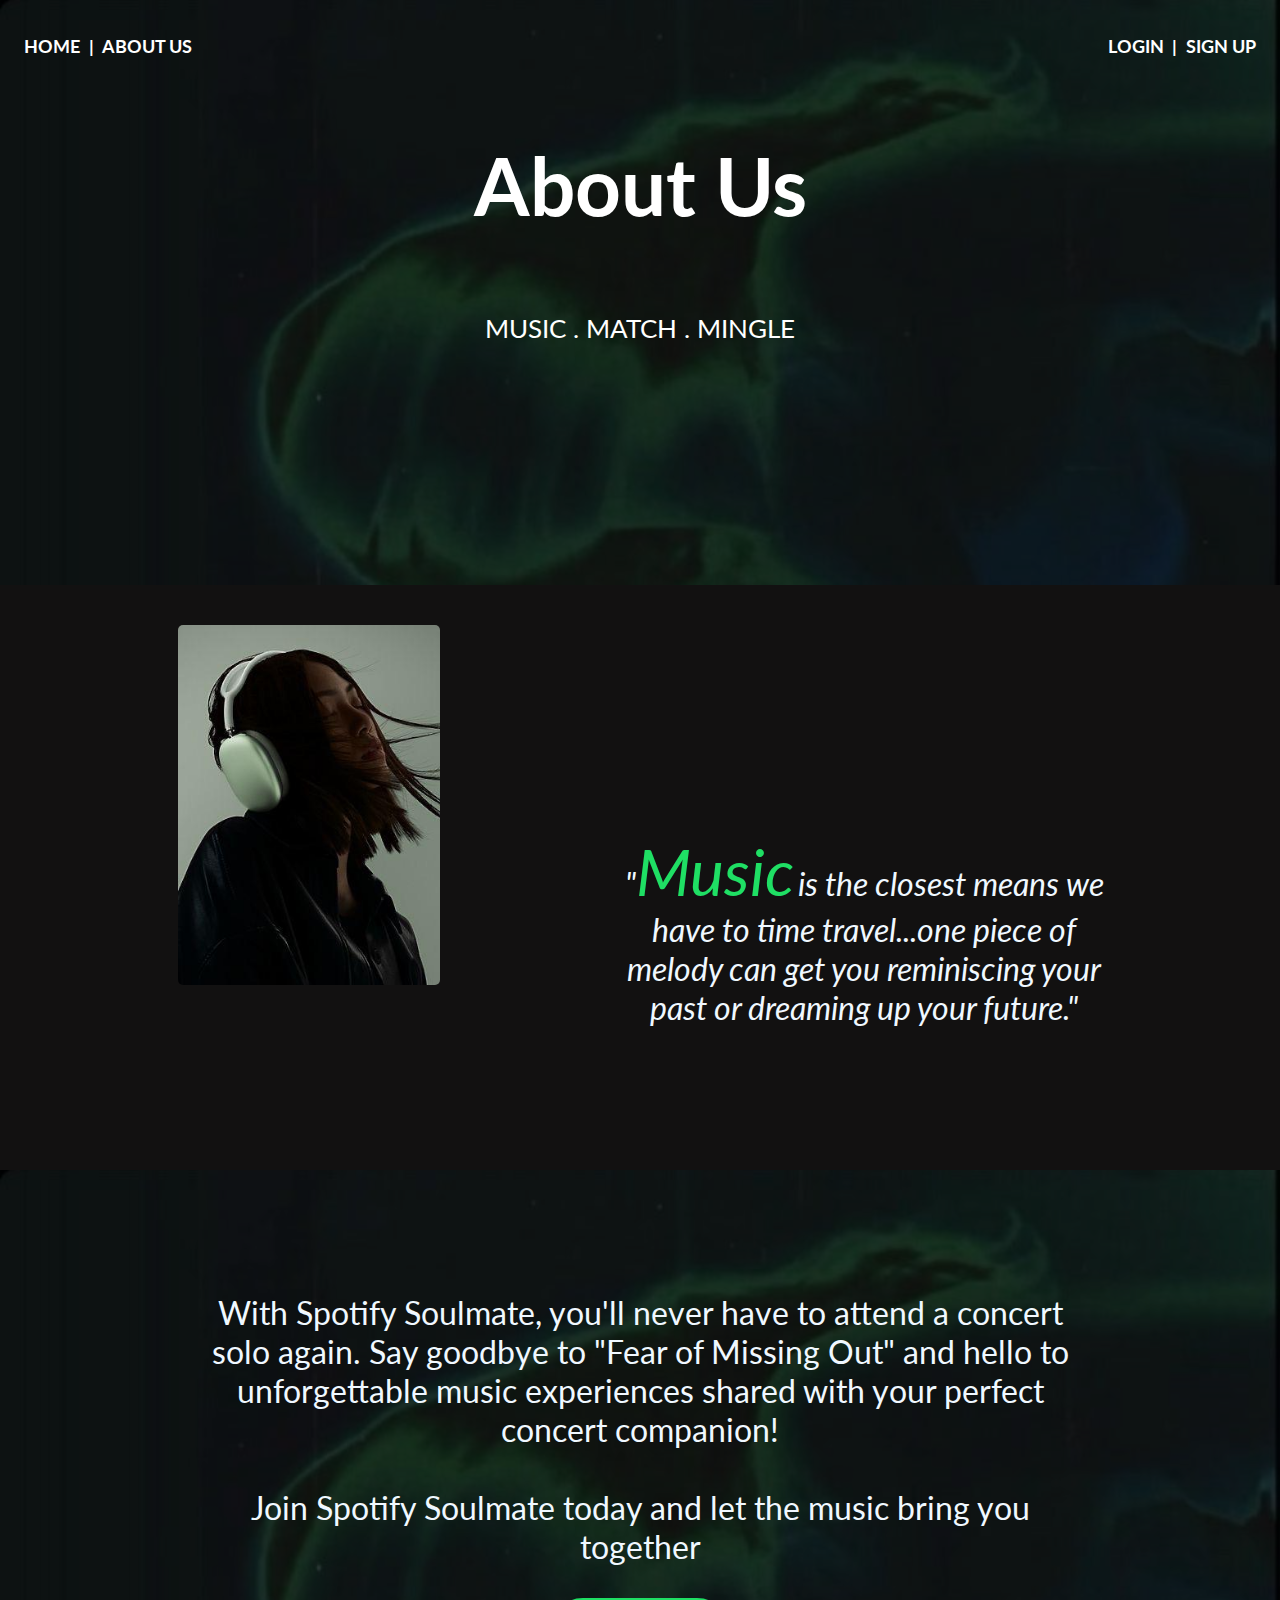
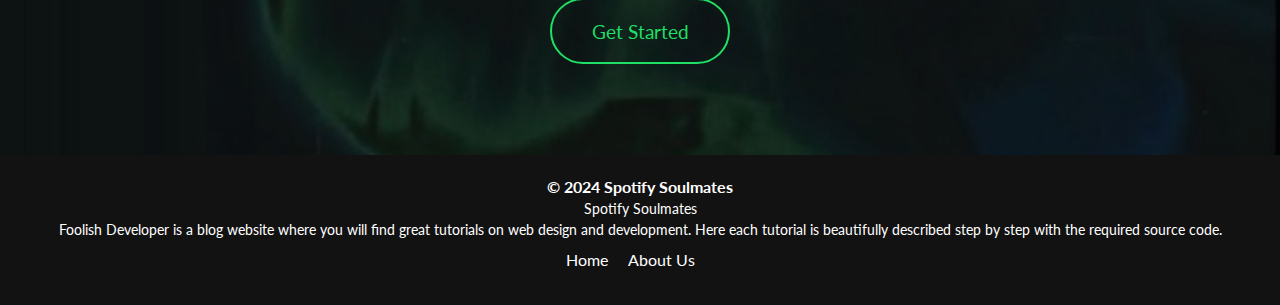
==== about.html @ bced0d6f "final about us" ====
<!DOCTYPE html>
<html lang="en">
<head>
    <meta charset="UTF-8">
    <meta name="viewport" content="width=device-width, initial-scale=1.0">
    <link rel="preconnect" href="https://fonts.googleapis.com">
  <link rel="preconnect" href="https://fonts.gstatic.com" crossorigin>
  <link href="https://fonts.googleapis.com/css2?family=Barlow:ital,wght@0,100;0,200;0,300;0,400;0,500;0,600;0,700;0,800;0,900;1,100;1,200;1,300;1,400;1,500;1,600;1,700;1,800;1,900&family=Inter:wght@100..900&family=Lato:ital,wght@0,100;0,300;0,400;0,700;0,900;1,100;1,300;1,400;1,700;1,900&display=swap" rel="stylesheet">
    <link rel="stylesheet" href="/css/style.css">
    <link rel="stylesheet" href="/css/about.css">
    <title>Spotify Soulmates | About us</title>
</head>
<body>
    <header class="main-header">
      <nav class="nav main-nav">
        <div class="nav-content">
          <a href="index.html" class="nav-item"><p> HOME </span> </p></a>
          <p class="splitter"> | </p>
          <a href="about.html" class="nav-item"><p> ABOUT US </p></a>
        </div>
        <div class="nav-content">
          <a href="" class="nav-item"><p> LOGIN </p></a>
          <p class="splitter"> | </p>
          <a href="" class="nav-item"><p> SIGN UP </p></a>
        </div>
      </nav>
      <div class="header-content-div">
        <h1 class="about-us-header"> About Us </h1>
        <p  class="header-content"> MUSIC .  MATCH . MINGLE </p>
      </div>
      </header>
   <section class="section-one">
    <div class="image-div">
        <img src="abt-section-img.jpg" alt="about us image" class="section-img">
    </div>
    <div class="section-content">
        <p class="texting">
     <span class="styling">"</span><span class="text">Music</span> <span class="styling"> is the closest means we have to time travel...one piece of melody can get you reminiscing your past or dreaming up your future."</span><br>
     </p>
    </div>
   </section>
   <section class="section-two">
     <div class="division">
        <p class="styling">
          With Spotify Soulmate, you'll never have to attend a concert solo again. Say goodbye to "Fear of Missing Out" and hello to unforgettable music experiences shared with your perfect concert companion! <br> <br>

          Join Spotify Soulmate today and let the music bring you together <br>
        </p>
     </div>
     <div class="button-div">
      <a href="index.html#fav-artist-section">
        <button class="header-button">Get Started</button>
      </a>
    </div> 
   </section>
    
      <footer>
        <div class="container">
          <p class="footer-name">&copy; 2024 Spotify Soulmates</p>
          <p>Spotify Soulmates</p>
          <p>Foolish Developer is a blog website where you will find great tutorials on web design and development. Here each tutorial is beautifully described step by step with the required source code.</p>
          <ul>
            <li><a href="index.html">Home</a></li>
            <li><a href="about.html">About Us</a></li>
          </ul>
        </div>
      </footer>
</body>
</html>
---- css/style.css ----
@import url('https://fonts.google.com/specimen/Roboto?query=roboto');

*{
  box-sizing: border-box;
  font-family: Lato;
}

html, body{
  margin: 0;
  padding: 0;
}

.main-header{
  height: 100vh;
  color: white;
  background-color: rgba(0,0,0,.6);
  background-image: url("/header-img.jpeg");
  background-blend-mode: multiply;
  background-size:cover;
  padding-bottom: 35px;
}
.website-name{
  color: #1fdf64;
  font-size: 2em;
  text-align: center;
  margin-top: 300px ;
  font-weight: normal;
}
.website-name-large
{
  font-size:5em;
}

.main-nav{
  color: white;
  text-align: center;
  font-size: 1.1em;
  font-weight: bold;
  padding-top: 5px;
  padding: 0px 5px;
  display: flex;
  flex-direction: row;
  justify-content: space-between; 
}
.nav-content{
  display: flex;
  flex-direction: row;
  justify-content: center;
  align-items: center;
}
.nav a{
  display: inline-block;
  margin: .5em;
  color: white;
  text-decoration: none;
}


.nav a:active{
  opacity: 0.5;
}

.nav-item {
  position: relative;
  text-decoration: none; /* Remove any underline from the text */
}

.nav-item::after {
  content: "";
  position: absolute;
  left: 0;
  bottom: 0;
  width: 0;
  height: 3px;
  background: white;
  transition: width 0.25s ease-out; /* Set the transition duration and easing function */
}

.nav-item:hover::after {
  width: 100%; /* Set the width to 100% when hovering */
}

.section-header{
  font-weight: normal;
  color: black;
  text-align: center;
  font-size: 2em;
}

.header-content
{
  text-align: center;
  font-size: 2em;
  color: white;
}

.section-container {
  display: flex;
  flex-direction: column;
  align-items: center;
  justify-content: center;
  height: 100vh;
  margin: 0;
  padding: 0;
  background-color: #121212;
  color: #1fdf64;
}

.section-container label {
  font-size: 2.5em;
  margin-bottom: 1.5em;
}

.artist-input {
  width: 400px;
  height: 50px;
  padding: 10px;
  font-size: 25px;
  border-radius: 5px;
  border: 2px solid white;
  transition-duration: 0.3s;
  background-color: #121212;
  color: white;
}

.artist-input:focus{
  transform: translateX(20px) translateY(20px);
  box-shadow: -10px 5px 0 rgba(255, 255, 255, 1);
}
.top-artists{
  margin-top: 3.5em;
  font-size: 1.5em;
  padding: 0.75em;
  border: 2px solid rgb(255, 0, 0); /* Set the border width and color */
  border-radius: 13px; /* Round the corners */
  padding: 20px; /* Add some padding */
  text-align: center; /* Center the text */
  font-size: 24px; /* Increase the font size */
  font-weight: bold; /* Make the text bold */
  animation: animate-rgb 1.5s ease-in-out infinite; /* Add an animation */
}
@keyframes animate-rgb {
  0%   { border-color: rgb(255, 0, 0); }
  10%  { border-color: rgb(255, 127, 0); }
  20%  { border-color: rgb(255, 255, 0); }
  30%  { border-color: rgb(0, 255, 0); }
  40%  { border-color: rgb(0, 127, 255); }
  50%  { border-color: rgb(0, 0, 255); }
  60%  { border-color: rgb(127, 0, 255); }
  70%  { border-color: rgb(255, 0, 127); }
  80%  { border-color: rgb(255, 0, 0); }
  100% { border-color: rgb(255, 0, 0); }
}

.top-artists:hover {
  border-color: #1fdf64; /* Change the border color on hover */
}



.top-artists li{
  padding: 5px;
}

.top-artists a{
  color: #1fdf64;
  text-decoration: none;
}

.top-artists a:hover{
  color: rgba(31,223,100,.8);
  text-decoration: none;
}

footer {
  background-color: #121212;
  color: white;
  padding: 20px;
}

.container {
  max-width: 1200px;
  margin: 0 auto;
  display: flex;
  flex-direction: column;
  align-items: center;
}

footer p {
  margin: 0;
  text-align: center;
  font-size: 14px;
  padding: 2px;
}
p.footer-name{
  font-size: 1em;
  font-weight: bold;
}
footer ul {
  list-style: none;
  padding: 0;
  display: flex;
  margin-top: 10px;
}

footer li {
  margin-right: 20px;
}

footer a {
  color: white;
  text-decoration: none;
}
---- css/about.css ----
body {
    margin: 0; 
    padding: 0;
}

.main-header{
    height: 65vh;
    color: white;
    background-color: rgba(0,0,0,.6);
    background-image: url("/header-img.jpeg");
    background-blend-mode: multiply;
    background-size:cover;
    padding: 10px;
  }
.header-one{
    text-align: left;
    font-size: 7em;
}

.header-content-div{
    display: flex;
    flex-direction: column;
    justify-content: center;
}
.about-us-header{
    font-size: 5em;
    text-align: center;
}
.header-content{
    font-size: 1.6em;
    text-align: center;
}
.button-div{
    display: flex;
    flex-direction: row;
    justify-content: center;
}

section {
    margin-top: 0; 
    padding: 20px;
    background-color:rgb(18, 17, 17);
    text-align: right;
}
.text{
    font-size: 4em;
    color: #1fdf64;
    font-style: italic;
    /* #86d5a3 */
}
.styling{
    font-size: 2em;
    color: aliceblue;
}
.texting{
    color: aliceblue;
    font-style: italic;
    padding: 20px;
    background-color:rgb(18, 17, 17);
    margin: 20px auto; 
    max-width: 800px; 
    text-align: center; 
    padding-top: 125px;
    padding-right: 150px;
}
img {
    max-width: 20%; 
    height: auto; 
    border: 1px solid #ddd; 
    border-radius: 5px; 
    margin: 20px ; 
    
}

.section-one
{
    height: 65vh;
    display: flex;
    flex-direction: row;
    justify-content: left;
}
.image-div{
    display: flex;
    flex-direction: row;
    justify-content: center;
    height: 400px;
    width: 700px;

}
.section-img
{
    border: none;
    max-width: 300px;
}
.section-content{
    display: flex;
    flex-direction: column;
    justify-content: center;
}
.section-two{
    padding: 0;
}
.header-button{
    width: 180px;
    padding: 1em;
    background-color: transparent;
    color: #1fdf64;
    border: 2px solid #1fdf64;
    border-radius: 40px;
    font-size: 1.2em;
    transition: 0.3s ease-in-out;
}
.header-button:hover{
    cursor: pointer;
    color: white;
    background-color: #1fdf64;
}

.section-two{
    height: 65vh;
    background-image: url(/header-img.jpeg);
    background-blend-mode: multiply;
    background-size:cover;
    background-color: rgba(0,0,0,.6);
    display: flex;
    flex-direction: column;
    justify-content: center;
    text-align: left;
    font-size: 1em;
    font-family: Cambria, Cochin, Georgia, Times, 'Times New Roman', serif;
    color: aliceblue;
}
.division{
    display: flex;
    flex-direction: row;
    justify-content: center;
}
.styling{
    max-width: 900px;
    text-align: center;
}
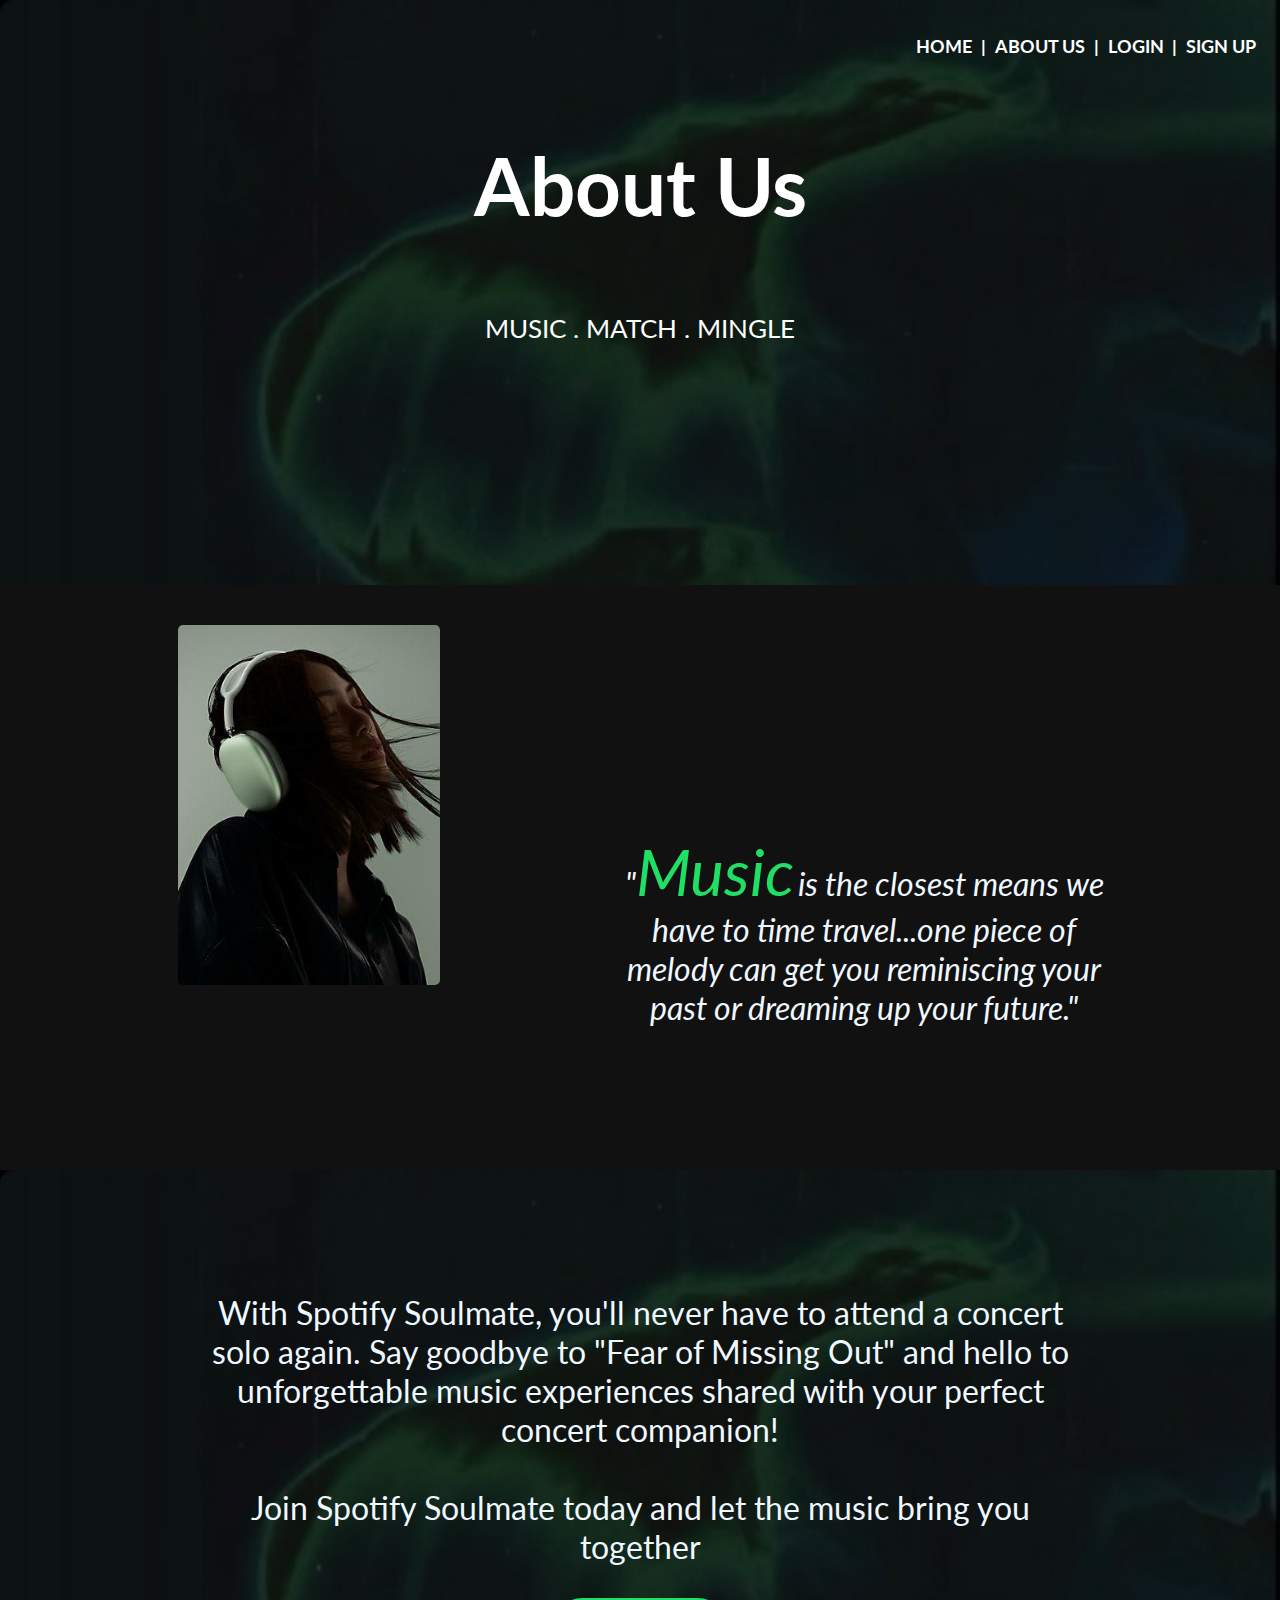
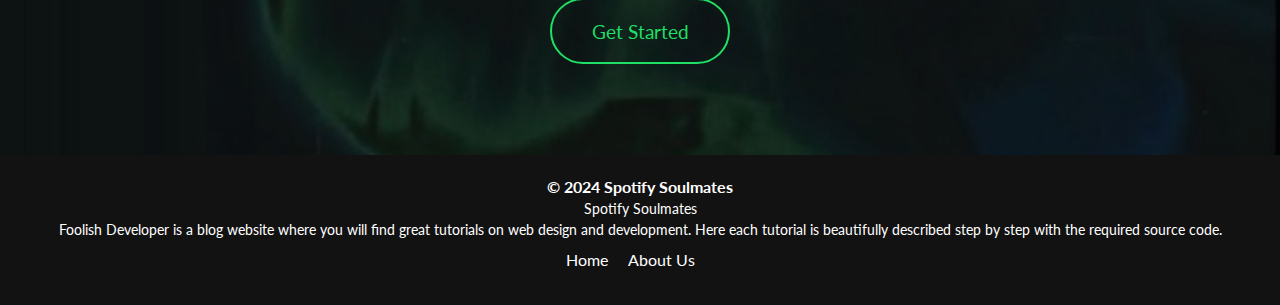
==== commit e558d9ed: "added nav bar to every page" ====
--- a/about.html
+++ b/about.html
@@ -17,6 +17,7 @@
           <a href="index.html" class="nav-item"><p> HOME </span> </p></a>
           <p class="splitter"> | </p>
           <a href="about.html" class="nav-item"><p> ABOUT US </p></a>
+          <p class="splitter"> | </p>
         </div>
         <div class="nav-content">
           <a href="" class="nav-item"><p> LOGIN </p></a>
@@ -31,7 +32,7 @@
       </header>
    <section class="section-one">
     <div class="image-div">
-        <img src="abt-section-img.jpg" alt="about us image" class="section-img">
+        <img src="/images/abt-section-img.jpg" alt="about-us image" class="section-img">
     </div>
     <div class="section-content">
         <p class="texting">
--- a/css/style.css
+++ b/css/style.css
@@ -1,4 +1,5 @@
 @import url('https://fonts.google.com/specimen/Roboto?query=roboto');
+@import url('https://fonts.google.com/selection?query=lato');
 
 *{
   box-sizing: border-box;
@@ -14,7 +15,7 @@
   height: 100vh;
   color: white;
   background-color: rgba(0,0,0,.6);
-  background-image: url("/header-img.jpeg");
+  background-image: url("/images/header-img.jpeg");
   background-blend-mode: multiply;
   background-size:cover;
   padding-bottom: 35px;
@@ -40,7 +41,7 @@
   padding: 0px 5px;
   display: flex;
   flex-direction: row;
-  justify-content: space-between; 
+  justify-content: flex-end; 
 }
 .nav-content{
   display: flex;
@@ -62,7 +63,7 @@
 
 .nav-item {
   position: relative;
-  text-decoration: none; /* Remove any underline from the text */
+  text-decoration: none; 
 }
 
 .nav-item::after {
@@ -73,7 +74,7 @@
   width: 0;
   height: 3px;
   background: white;
-  transition: width 0.25s ease-out; /* Set the transition duration and easing function */
+  transition: width 0.25s ease-out; 
 }
 
 .nav-item:hover::after {
@@ -131,13 +132,13 @@
   margin-top: 3.5em;
   font-size: 1.5em;
   padding: 0.75em;
-  border: 2px solid rgb(255, 0, 0); /* Set the border width and color */
-  border-radius: 13px; /* Round the corners */
-  padding: 20px; /* Add some padding */
-  text-align: center; /* Center the text */
-  font-size: 24px; /* Increase the font size */
-  font-weight: bold; /* Make the text bold */
-  animation: animate-rgb 1.5s ease-in-out infinite; /* Add an animation */
+  border: 3px solid rgb(255, 0, 0); 
+  border-radius: 13px; 
+  padding: 20px; 
+  text-align: center; 
+  font-size: 24px; 
+  font-weight: bold; 
+  animation: animate-rgb 1.5s ease-in-out infinite; 
 }
 @keyframes animate-rgb {
   0%   { border-color: rgb(255, 0, 0); }
@@ -153,7 +154,7 @@
 }
 
 .top-artists:hover {
-  border-color: #1fdf64; /* Change the border color on hover */
+  border-color: #1fdf64; 
 }
 
 
--- a/css/about.css
+++ b/css/about.css
@@ -7,7 +7,7 @@
     height: 65vh;
     color: white;
     background-color: rgba(0,0,0,.6);
-    background-image: url("/header-img.jpeg");
+    background-image: url("/images/header-img.jpeg");
     background-blend-mode: multiply;
     background-size:cover;
     padding: 10px;
@@ -118,7 +118,7 @@
 
 .section-two{
     height: 65vh;
-    background-image: url(/header-img.jpeg);
+    background-image: url(/images/header-img.jpeg);
     background-blend-mode: multiply;
     background-size:cover;
     background-color: rgba(0,0,0,.6);
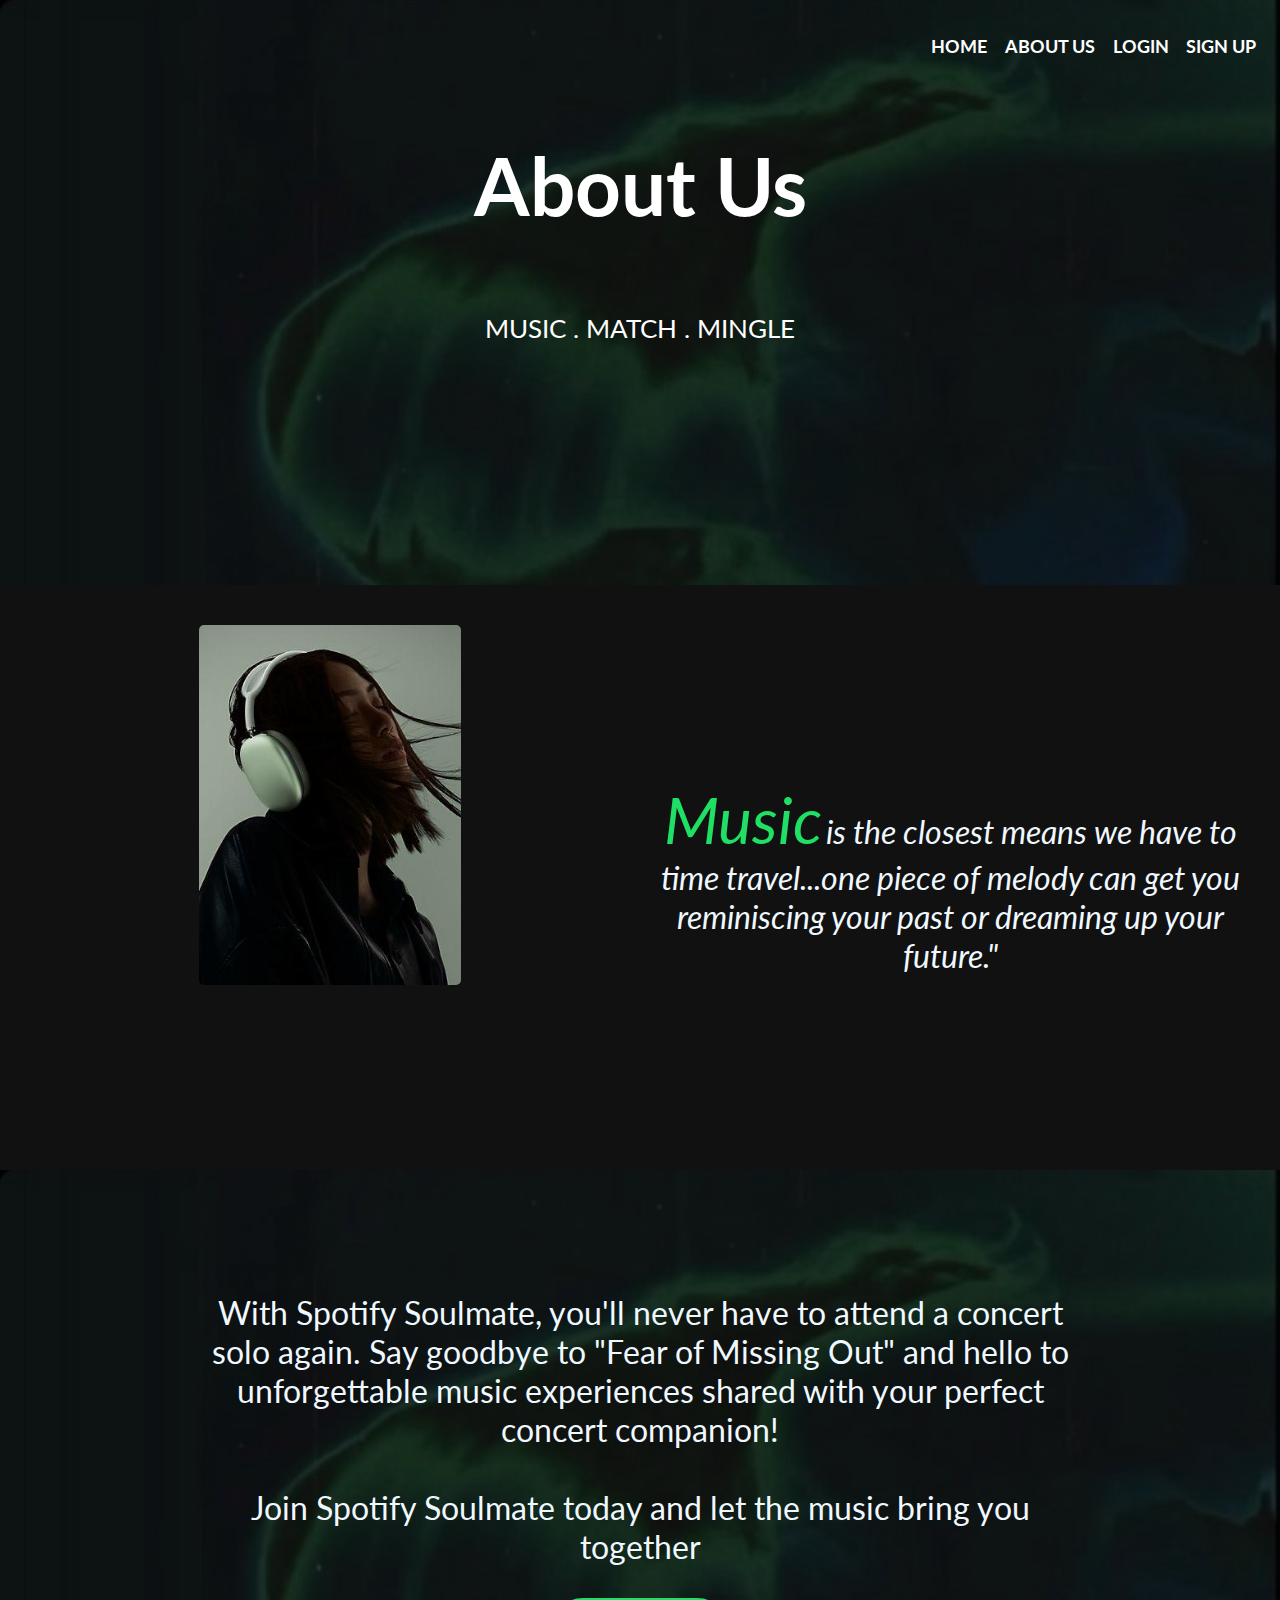
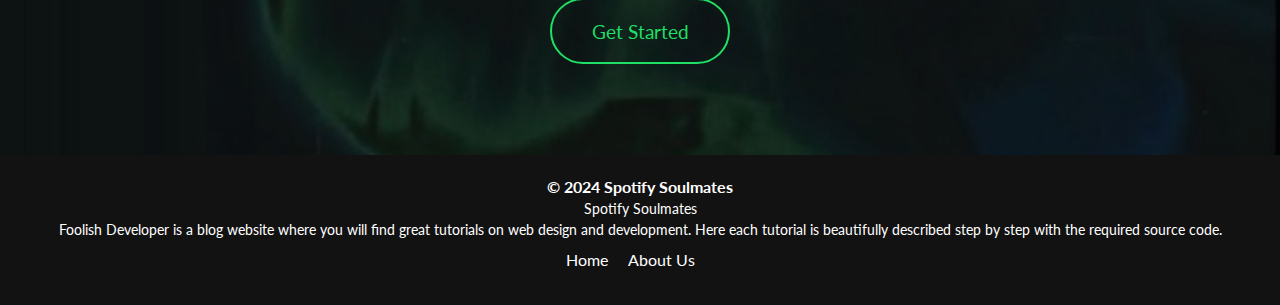
==== commit 35af6e23: "responsive about us page" ====
--- a/about.html
+++ b/about.html
@@ -8,35 +8,37 @@
   <link href="https://fonts.googleapis.com/css2?family=Barlow:ital,wght@0,100;0,200;0,300;0,400;0,500;0,600;0,700;0,800;0,900;1,100;1,200;1,300;1,400;1,500;1,600;1,700;1,800;1,900&family=Inter:wght@100..900&family=Lato:ital,wght@0,100;0,300;0,400;0,700;0,900;1,100;1,300;1,400;1,700;1,900&display=swap" rel="stylesheet">
     <link rel="stylesheet" href="/css/style.css">
     <link rel="stylesheet" href="/css/about.css">
+    <script src="/js/script.js" defer></script>
     <title>Spotify Soulmates | About us</title>
 </head>
 <body>
-    <header class="main-header">
-      <nav class="nav main-nav">
-        <div class="nav-content">
-          <a href="index.html" class="nav-item"><p> HOME </span> </p></a>
-          <p class="splitter"> | </p>
-          <a href="about.html" class="nav-item"><p> ABOUT US </p></a>
-          <p class="splitter"> | </p>
-        </div>
-        <div class="nav-content">
-          <a href="" class="nav-item"><p> LOGIN </p></a>
-          <p class="splitter"> | </p>
-          <a href="" class="nav-item"><p> SIGN UP </p></a>
-        </div>
-      </nav>
-      <div class="header-content-div">
-        <h1 class="about-us-header"> About Us </h1>
-        <p  class="header-content"> MUSIC .  MATCH . MINGLE </p>
+  <header class="main-header">
+    <nav class="nav main-nav">
+      <div class="nav-content">
+        <a href="index.html" class="nav-item"><p> HOME </span> </p></a>
+        <a href="about.html" class="nav-item"><p> ABOUT US </p></a>
+        <a href="login.html" class="nav-item"><p> LOGIN </p></a>
+        <a href="signup.html" class="nav-item"><p> SIGN UP </p></a>
       </div>
-      </header>
+      <div class="hamburger">
+        <span class="bar"></span>
+        <span class="bar"></span>
+        <span class="bar"></span>
+      </div>
+    </nav>
+
+  <div class="header-content-div">
+    <h1 class="about-us-header"> About Us </h1>
+    <p  class="header-content"> MUSIC .  MATCH . MINGLE </p>
+  </div>
+</header>
    <section class="section-one">
     <div class="image-div">
         <img src="/images/abt-section-img.jpg" alt="about-us image" class="section-img">
     </div>
     <div class="section-content">
         <p class="texting">
-     <span class="styling">"</span><span class="text">Music</span> <span class="styling"> is the closest means we have to time travel...one piece of melody can get you reminiscing your past or dreaming up your future."</span><br>
+      <span class="text">Music</span> <span class="styling"> is the closest means we have to time travel...one piece of melody can get you reminiscing your past or dreaming up your future."</span>
      </p>
     </div>
    </section>
--- a/css/style.css
+++ b/css/style.css
@@ -80,6 +80,61 @@
 .nav-item:hover::after {
   width: 100%; /* Set the width to 100% when hovering */
 }
+
+.hamburger{
+  display: none;
+  cursor: pointer;
+}
+
+.bar{
+  display: block;
+  width: 25px;
+  height: 3px;
+  margin: 5px auto;
+  border-radius:25px ;
+  -webkit-transition: all 0.3s ease-in-out;
+  transition: all 0.3s ease-in-out;
+  background-color: white;
+}
+
+@media(max-width:768px)
+{
+  .hamburger{
+    display: block;
+  }
+
+  .hamburger.active .bar:nth-child(2)
+  {
+    opacity: 0;
+  }
+  .hamburger.active .bar:nth-child(1)
+  {
+    transform: translateY(8px) rotate(45deg);
+  }
+  .hamburger.active .bar:nth-child(3)
+  {
+    transform: translateY(-8px) rotate(-45deg);
+  }
+
+  .nav-content{
+    position: fixed;
+    top: 70px;
+    left: -100%;
+    gap: 0;
+    flex-direction: column;
+    gap: 0;
+    background-color: rgba(0,0,0, 0.4);
+    width: 100%;
+    transition: 0.5s;
+  }
+  .nav-item{
+    margin: 4px 0;
+  }
+  .nav-content.active{
+    left: 0;
+  }
+}
+
 
 .section-header{
   font-weight: normal;
@@ -213,3 +268,92 @@
   text-decoration: none;
 }
 
+@media(max-width:768px)
+{
+  .hamburger{
+    display: block;
+    padding-top: 10px;
+    padding-right: 10px;
+  }
+  .website-name{
+    font-size: 3em;
+    text-align: center;
+  }
+  .header-content
+{
+  text-align: center;
+  font-size: 1.5em;
+  color: white;
+}
+  .hamburger.active .bar:nth-child(2)
+  {
+    opacity: 0;
+  }
+  .hamburger.active .bar:nth-child(1)
+  {
+    transform: translateY(8px) rotate(45deg);
+  }
+  .hamburger.active .bar:nth-child(3)
+  {
+    transform: translateY(-8px) rotate(-45deg);
+  }
+
+  .nav-content{
+    position: fixed;
+    top: 0;
+    left: -100%;
+    gap: 0;
+    flex-direction: column;
+    gap: 0;
+    background-color: rgba(0,0,0, 0.4);
+    width: 100%;
+    transition: 0.5s;
+  }
+  .nav-item{
+    margin: 4px 0;
+  }
+  .nav-content.active{
+    left: 0;
+  }
+  .section-container label{
+    font-size: 1.8em;
+  }
+  .artist-input {
+    width: 300px;
+    height: 40px;
+    padding: 10px;
+    font-size: 15px;
+    border-radius: 5px;
+    border: 2px solid white;
+    transition-duration: 0.3s;
+    background-color: #121212;
+    color: white;
+  }
+  .top-artists{
+    margin-top: 3.5em;
+    padding: 0.75em;
+    border: 3px solid rgb(255, 0, 0); 
+    border-radius: 13px; 
+    padding: 20px; 
+    text-align: center; 
+    font-size: 20px; 
+    font-weight: bold; 
+    animation: animate-rgb 1.5s ease-in-out infinite; 
+  }
+  footer p {
+    margin: 0;
+    text-align: center;
+    font-size: 10px;
+    padding: 2px;
+  }
+  p.footer-name{
+    font-size: 0.7em;
+    font-weight: bold;
+  }
+  footer li {
+    margin-right: 20px;
+    font-size: 0.7em;
+  }
+}
+
+
--- a/css/about.css
+++ b/css/about.css
@@ -12,10 +12,6 @@
     background-size:cover;
     padding: 10px;
   }
-.header-one{
-    text-align: left;
-    font-size: 7em;
-}
 
 .header-content-div{
     display: flex;
@@ -52,16 +48,18 @@
     font-size: 2em;
     color: aliceblue;
 }
+.section-content{
+    display: flex;
+    justify-content: center;
+    align-items: center;
+}
 .texting{
     color: aliceblue;
     font-style: italic;
     padding: 20px;
     background-color:rgb(18, 17, 17);
-    margin: 20px auto; 
-    max-width: 800px; 
+    max-width: 700px; 
     text-align: center; 
-    padding-top: 125px;
-    padding-right: 150px;
 }
 img {
     max-width: 20%; 
@@ -77,7 +75,7 @@
     height: 65vh;
     display: flex;
     flex-direction: row;
-    justify-content: left;
+    justify-content: centers;
 }
 .image-div{
     display: flex;
@@ -138,4 +136,100 @@
 .styling{
     max-width: 900px;
     text-align: center;
+}
+@media(max-width:768px){
+    .hamburger{
+        display: block;
+        padding-top: 10px;
+        padding-right: 10px;
+      }
+      .about-us-header{
+        font-size: 3em;
+        text-align: center;
+      }
+      .header-content
+    {
+      text-align: center;
+      font-size: 1.5em;
+      color: white;
+    }
+      .hamburger.active .bar:nth-child(2)
+      {
+        opacity: 0;
+      }
+      .hamburger.active .bar:nth-child(1)
+      {
+        transform: translateY(8px) rotate(45deg);
+      }
+      .hamburger.active .bar:nth-child(3)
+      {
+        transform: translateY(-8px) rotate(-45deg);
+      }
+    
+      .nav-content{
+        position: fixed;
+        top: 0;
+        left: -100%;
+        gap: 0;
+        flex-direction: column;
+        gap: 0;
+        background-color: rgba(0,0,0, 0.4);
+        width: 100%;
+        transition: 0.5s;
+      }
+      .nav-item{
+        margin: 4px 0;
+      }
+      .nav-content.active{
+        left: 0;
+      }
+      .header-content-div{
+        display: flex;
+        flex-direction: column;
+        justify-content: center;
+    }
+    .section-one
+    {
+        display: flex;
+        flex-direction: column;
+        justify-content: space-evenly;
+    }
+    .image-div{
+        display: flex;
+        flex-direction: row;
+        justify-content: center;
+        height: 400px;
+        width: 100%;
+    }
+    .section-img{
+        max-width: 200px;
+    }
+    .text{
+        font-size: 2em;
+        color: #1fdf64;
+        font-style: italic;
+        /* #86d5a3 */
+    }
+    .texting{
+        color: aliceblue;
+        font-style: italic;
+        padding: 20px;
+        background-color:rgb(18, 17, 17);
+        max-width: 700px; 
+        text-align: center; 
+    }
+    .styling{
+        font-size: 1em;
+        color: aliceblue;
+    }
+    .header-button{
+        width: 130px;
+        padding: 1em;
+        background-color: transparent;
+        color: #1fdf64;
+        border: 2px solid #1fdf64;
+        border-radius: 40px;
+        font-size: 1em;
+        transition: 0.3s ease-in-out;
+    }
 }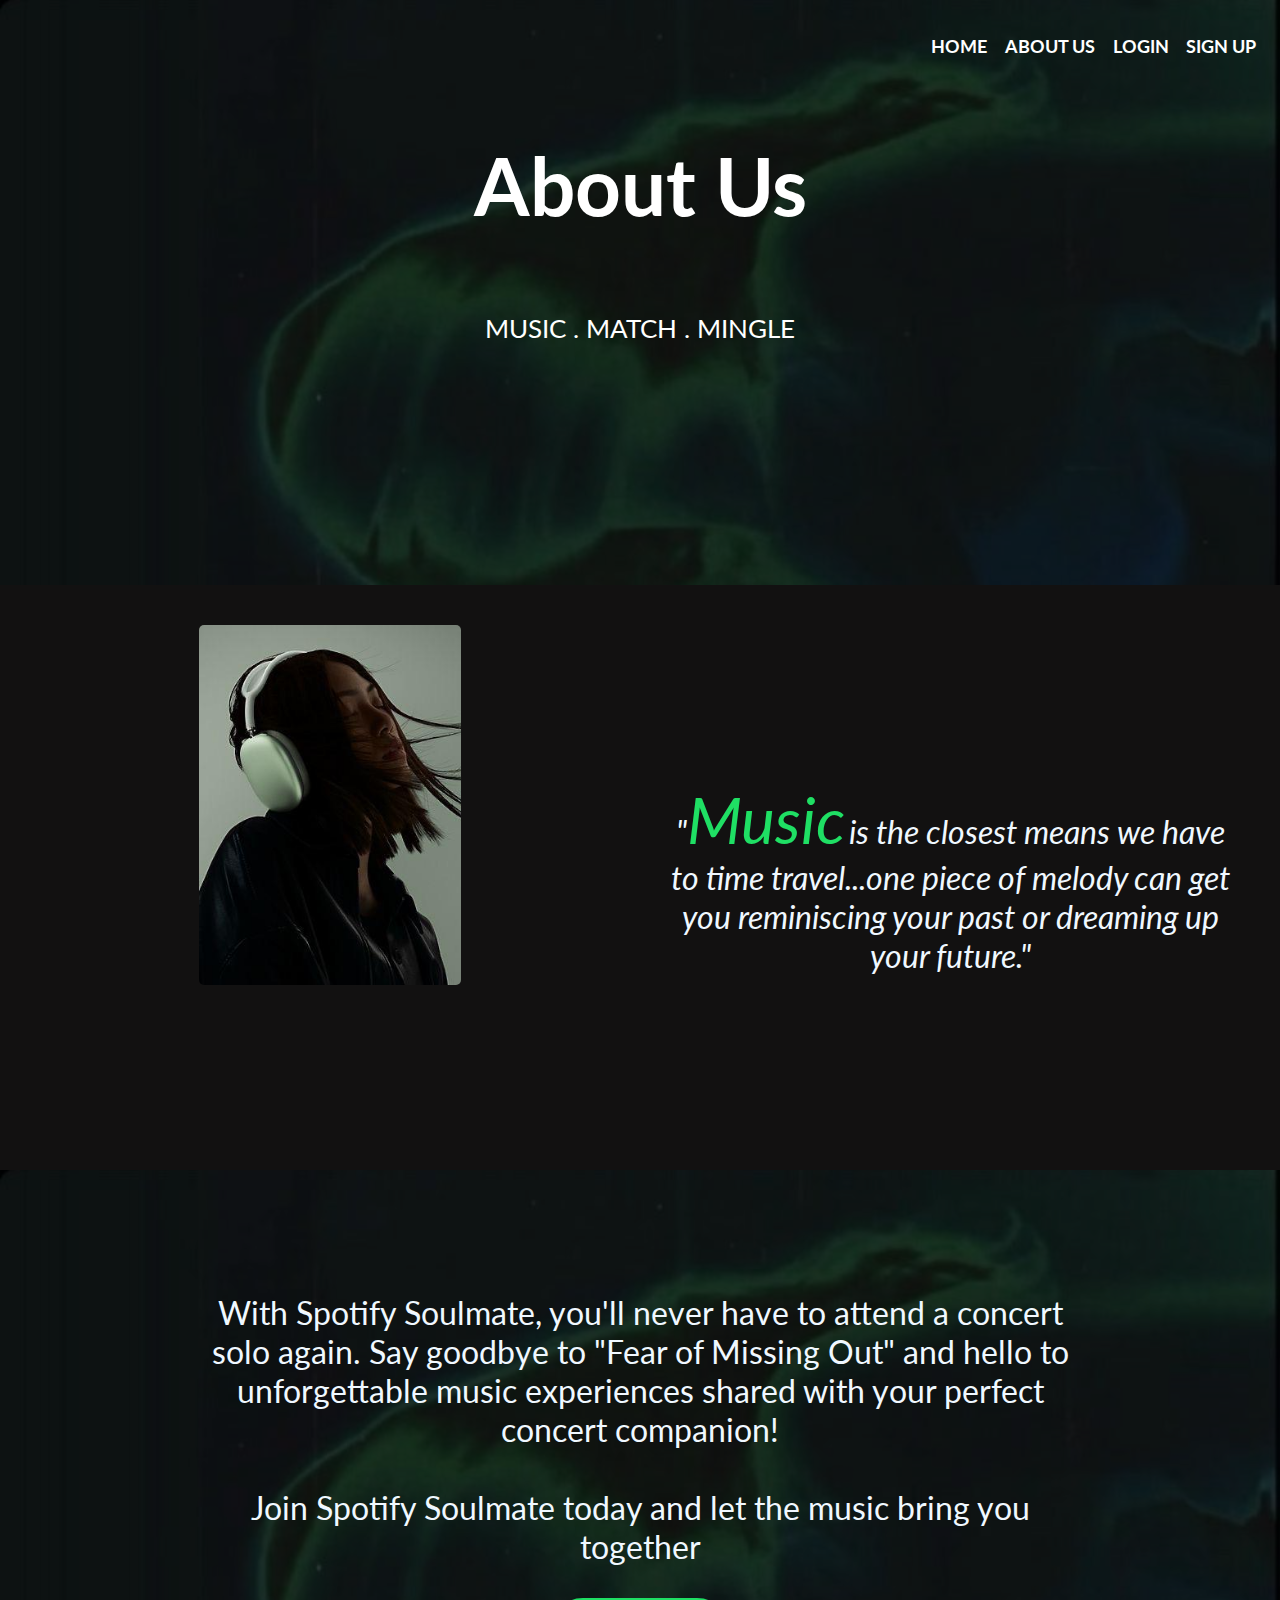
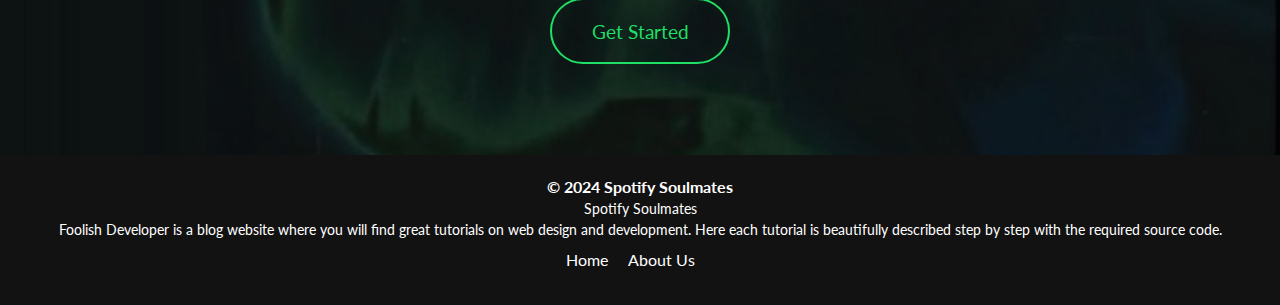
==== commit 55c9f7f0: "done" ====
--- a/about.html
+++ b/about.html
@@ -8,37 +8,35 @@
   <link href="https://fonts.googleapis.com/css2?family=Barlow:ital,wght@0,100;0,200;0,300;0,400;0,500;0,600;0,700;0,800;0,900;1,100;1,200;1,300;1,400;1,500;1,600;1,700;1,800;1,900&family=Inter:wght@100..900&family=Lato:ital,wght@0,100;0,300;0,400;0,700;0,900;1,100;1,300;1,400;1,700;1,900&display=swap" rel="stylesheet">
     <link rel="stylesheet" href="/css/style.css">
     <link rel="stylesheet" href="/css/about.css">
-    <script src="/js/script.js" defer></script>
     <title>Spotify Soulmates | About us</title>
 </head>
 <body>
-  <header class="main-header">
-    <nav class="nav main-nav">
-      <div class="nav-content">
-        <a href="index.html" class="nav-item"><p> HOME </span> </p></a>
-        <a href="about.html" class="nav-item"><p> ABOUT US </p></a>
-        <a href="login.html" class="nav-item"><p> LOGIN </p></a>
-        <a href="signup.html" class="nav-item"><p> SIGN UP </p></a>
+    <header class="main-header">
+      <nav class="nav main-nav">
+        <div class="nav-content">
+          <a href="index.html" class="nav-item"><p> HOME </span> </p></a>
+          <a href="about.html" class="nav-item"><p> ABOUT US </p></a>
+          <a href="login.html" class="nav-item"><p> LOGIN </p></a>
+          <a href="signup.html" class="nav-item"><p> SIGN UP </p></a>
+        </div>
+        <div class="hamburger">
+          <span class="bar"></span>
+          <span class="bar"></span>
+          <span class="bar"></span>
+        </div>
+      </nav>
+      <div class="header-content-div">
+        <h1 class="about-us-header"> About Us </h1>
+        <p  class="header-content"> MUSIC .  MATCH . MINGLE </p>
       </div>
-      <div class="hamburger">
-        <span class="bar"></span>
-        <span class="bar"></span>
-        <span class="bar"></span>
-      </div>
-    </nav>
-
-  <div class="header-content-div">
-    <h1 class="about-us-header"> About Us </h1>
-    <p  class="header-content"> MUSIC .  MATCH . MINGLE </p>
-  </div>
-</header>
+      </header>
    <section class="section-one">
     <div class="image-div">
         <img src="/images/abt-section-img.jpg" alt="about-us image" class="section-img">
     </div>
     <div class="section-content">
         <p class="texting">
-      <span class="text">Music</span> <span class="styling"> is the closest means we have to time travel...one piece of melody can get you reminiscing your past or dreaming up your future."</span>
+     <span class="styling">"</span><span class="text">Music</span> <span class="styling"> is the closest means we have to time travel...one piece of melody can get you reminiscing your past or dreaming up your future."</span><br>
      </p>
     </div>
    </section>
--- a/css/about.css
+++ b/css/about.css
@@ -143,6 +143,7 @@
         padding-top: 10px;
         padding-right: 10px;
       }
+      
       .about-us-header{
         font-size: 3em;
         text-align: center;
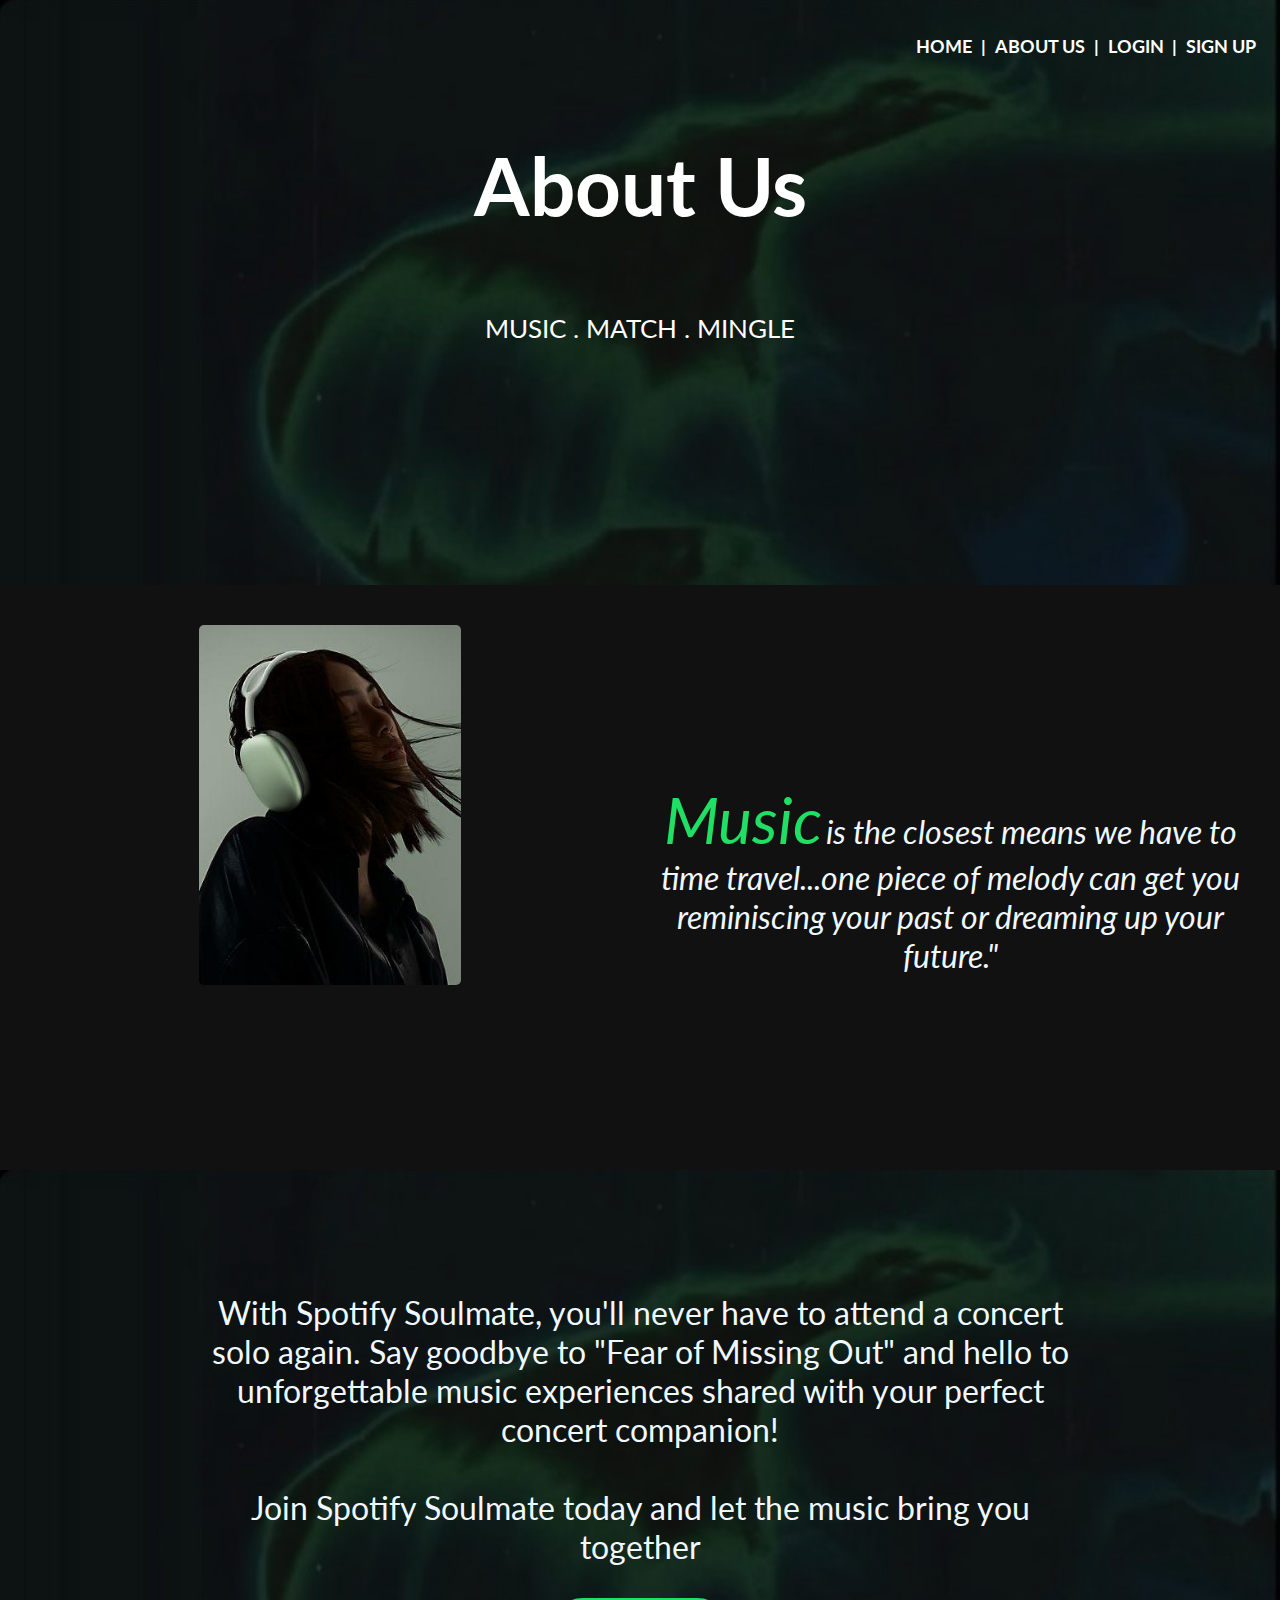
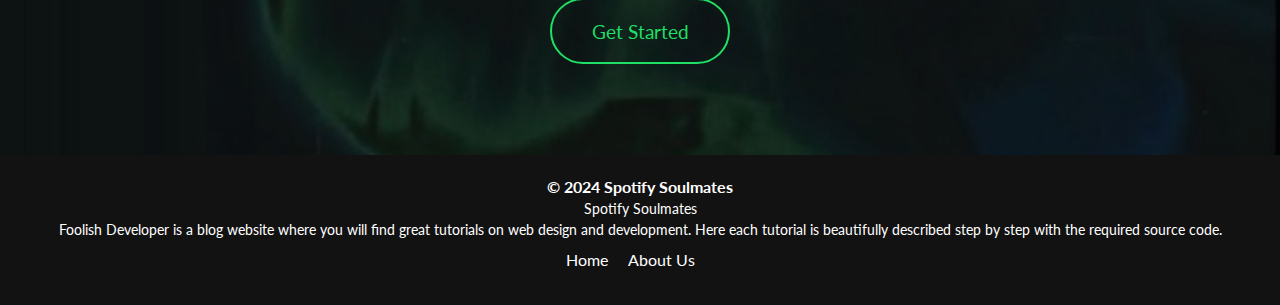
==== commit a8551fba: "done" ====
--- a/about.html
+++ b/about.html
@@ -8,6 +8,7 @@
   <link href="https://fonts.googleapis.com/css2?family=Barlow:ital,wght@0,100;0,200;0,300;0,400;0,500;0,600;0,700;0,800;0,900;1,100;1,200;1,300;1,400;1,500;1,600;1,700;1,800;1,900&family=Inter:wght@100..900&family=Lato:ital,wght@0,100;0,300;0,400;0,700;0,900;1,100;1,300;1,400;1,700;1,900&display=swap" rel="stylesheet">
     <link rel="stylesheet" href="/css/style.css">
     <link rel="stylesheet" href="/css/about.css">
+    <script src="/js/script.js" defer></script>
     <title>Spotify Soulmates | About us</title>
 </head>
 <body>
@@ -15,14 +16,14 @@
       <nav class="nav main-nav">
         <div class="nav-content">
           <a href="index.html" class="nav-item"><p> HOME </span> </p></a>
+          <p class="splitter"> | </p>
           <a href="about.html" class="nav-item"><p> ABOUT US </p></a>
+          <p class="splitter"> | </p>
+        </div>
+        <div class="nav-content">
           <a href="login.html" class="nav-item"><p> LOGIN </p></a>
+          <p class="splitter"> | </p>
           <a href="signup.html" class="nav-item"><p> SIGN UP </p></a>
-        </div>
-        <div class="hamburger">
-          <span class="bar"></span>
-          <span class="bar"></span>
-          <span class="bar"></span>
         </div>
       </nav>
       <div class="header-content-div">
@@ -36,7 +37,7 @@
     </div>
     <div class="section-content">
         <p class="texting">
-     <span class="styling">"</span><span class="text">Music</span> <span class="styling"> is the closest means we have to time travel...one piece of melody can get you reminiscing your past or dreaming up your future."</span><br>
+      <span class="text">Music</span> <span class="styling"> is the closest means we have to time travel...one piece of melody can get you reminiscing your past or dreaming up your future."</span>
      </p>
     </div>
    </section>
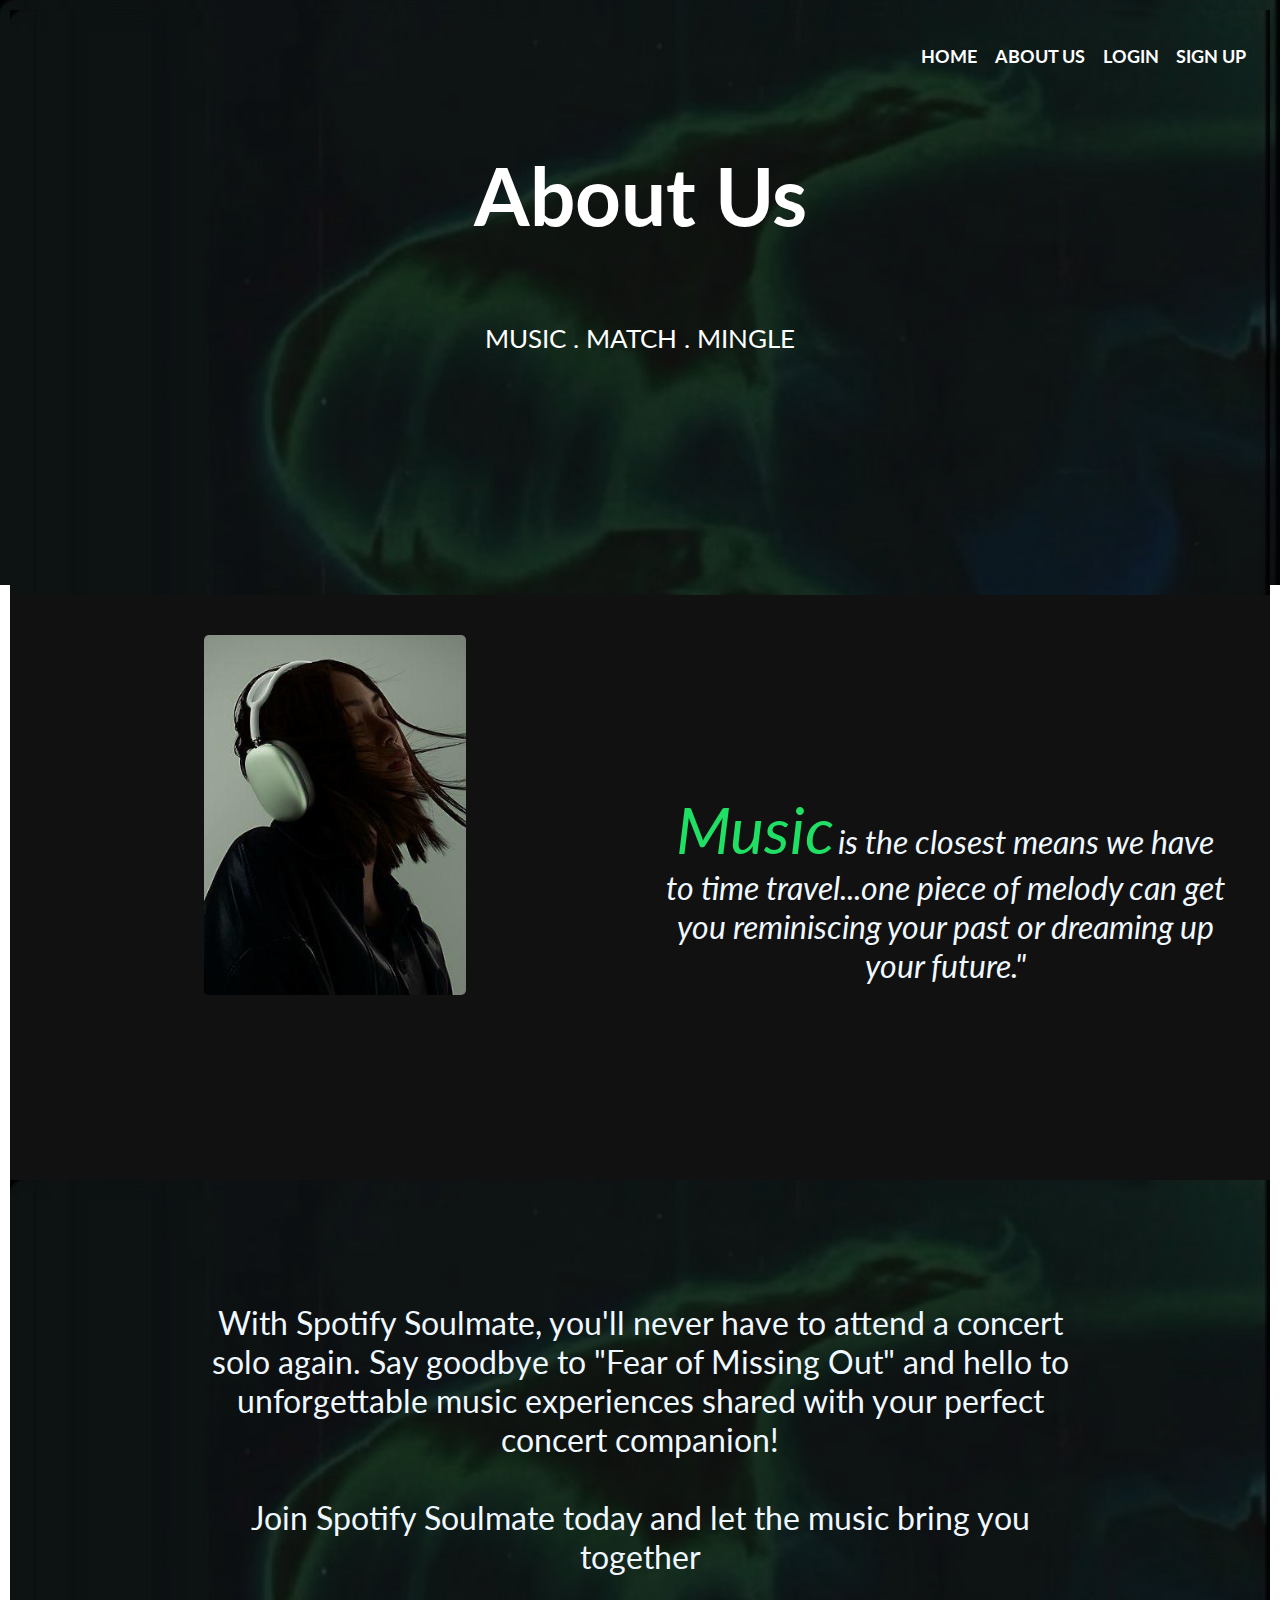
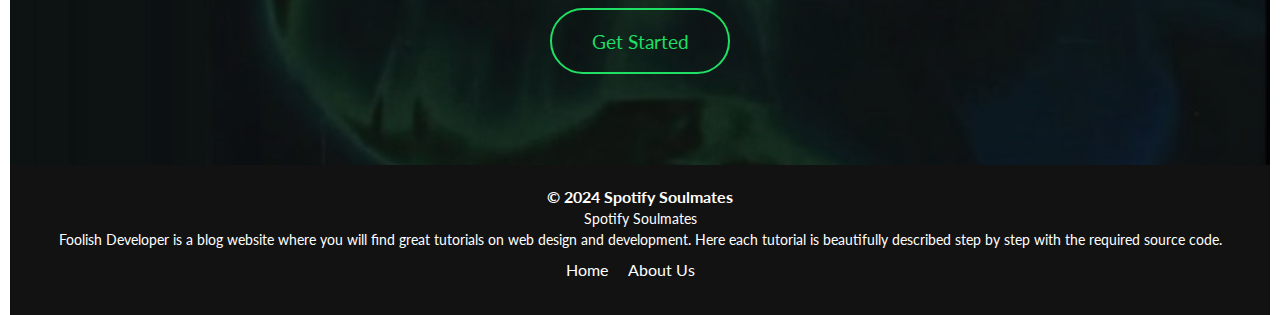
==== commit 633640f6: "harta2a" ====
--- a/about.html
+++ b/about.html
@@ -13,19 +13,20 @@
 </head>
 <body>
     <header class="main-header">
-      <nav class="nav main-nav">
-        <div class="nav-content">
-          <a href="index.html" class="nav-item"><p> HOME </span> </p></a>
-          <p class="splitter"> | </p>
-          <a href="about.html" class="nav-item"><p> ABOUT US </p></a>
-          <p class="splitter"> | </p>
-        </div>
-        <div class="nav-content">
-          <a href="login.html" class="nav-item"><p> LOGIN </p></a>
-          <p class="splitter"> | </p>
-          <a href="signup.html" class="nav-item"><p> SIGN UP </p></a>
-        </div>
-      </nav>
+      <header class="main-header">
+        <nav class="nav main-nav">
+          <div class="nav-content">
+            <a href="index.html" class="nav-item"><p> HOME </span> </p></a>
+            <a href="about.html" class="nav-item"><p> ABOUT US </p></a>
+            <a href="login.html" class="nav-item"><p> LOGIN </p></a>
+            <a href="signup.html" class="nav-item"><p> SIGN UP </p></a>
+          </div>
+          <div class="hamburger">
+            <span class="bar"></span>
+            <span class="bar"></span>
+            <span class="bar"></span>
+          </div>
+        </nav>
       <div class="header-content-div">
         <h1 class="about-us-header"> About Us </h1>
         <p  class="header-content"> MUSIC .  MATCH . MINGLE </p>
--- a/css/style.css
+++ b/css/style.css
@@ -97,43 +97,6 @@
   background-color: white;
 }
 
-@media(max-width:768px)
-{
-  .hamburger{
-    display: block;
-  }
-
-  .hamburger.active .bar:nth-child(2)
-  {
-    opacity: 0;
-  }
-  .hamburger.active .bar:nth-child(1)
-  {
-    transform: translateY(8px) rotate(45deg);
-  }
-  .hamburger.active .bar:nth-child(3)
-  {
-    transform: translateY(-8px) rotate(-45deg);
-  }
-
-  .nav-content{
-    position: fixed;
-    top: 70px;
-    left: -100%;
-    gap: 0;
-    flex-direction: column;
-    gap: 0;
-    background-color: rgba(0,0,0, 0.4);
-    width: 100%;
-    transition: 0.5s;
-  }
-  .nav-item{
-    margin: 4px 0;
-  }
-  .nav-content.active{
-    left: 0;
-  }
-}
 
 
 .section-header{
@@ -181,7 +144,6 @@
 
 .artist-input:focus{
   transform: translateX(20px) translateY(20px);
-  box-shadow: -10px 5px 0 rgba(255, 255, 255, 1);
 }
 .top-artists{
   margin-top: 3.5em;
@@ -241,6 +203,34 @@
   flex-direction: column;
   align-items: center;
 }
+.search-container {
+  position: relative;
+}
+
+#suggestions {
+  width: 400px; 
+  max-height: 200px; 
+  overflow-y: auto;
+  border-radius: 5px;
+  transform: translateX(20px) translateY(20px);
+  background-color: #121212;
+  color: white;
+  list-style: none; 
+  padding: 0;
+  margin: 0;
+}
+
+#suggestions li {
+  padding: 10px;
+  font-size: 20px;
+  cursor: pointer;
+  transition-duration: 0.3s;
+}
+
+#suggestions li:hover {
+  background-color: #333;
+}
+
 
 footer p {
   margin: 0;
@@ -355,5 +345,90 @@
     font-size: 0.7em;
   }
 }
-
-
+@media(max-width:768px)
+{
+  .hamburger{
+    display: block;
+    padding-top: 10px;
+    padding-right: 10px;
+  }
+  .website-name{
+    font-size: 3em;
+    text-align: center;
+  }
+  .header-content
+{
+  text-align: center;
+  font-size: 1.5em;
+  color: white;
+}
+  .hamburger.active .bar:nth-child(2)
+  {
+    opacity: 0;
+  }
+  .hamburger.active .bar:nth-child(1)
+  {
+    transform: translateY(8px) rotate(45deg);
+  }
+  .hamburger.active .bar:nth-child(3)
+  {
+    transform: translateY(-8px) rotate(-45deg);
+  }
+
+  .nav-content{
+    position: fixed;
+    top: 0;
+    left: -100%;
+    gap: 0;
+    flex-direction: column;
+    gap: 0;
+    background-color: rgba(0,0,0, 0.4);
+    width: 100%;
+    transition: 0.5s;
+  }
+  .nav-item{
+    margin: 4px 0;
+  }
+  .nav-content.active{
+    left: 0;
+  }
+  .section-container label{
+    font-size: 1.8em;
+  }
+  .artist-input {
+    width: 300px;
+    height: 40px;
+    padding: 10px;
+    font-size: 15px;
+    border-radius: 5px;
+    border: 2px solid white;
+    transition-duration: 0.3s;
+    background-color: #121212;
+    color: white;
+  }
+  .top-artists{
+    margin-top: 3.5em;
+    padding: 0.75em;
+    border: 3px solid rgb(255, 0, 0); 
+    border-radius: 13px; 
+    padding: 20px; 
+    text-align: center; 
+    font-size: 20px; 
+    font-weight: bold; 
+    animation: animate-rgb 1.5s ease-in-out infinite; 
+  }
+  footer p {
+    margin: 0;
+    text-align: center;
+    font-size: 10px;
+    padding: 2px;
+  }
+  p.footer-name{
+    font-size: 0.7em;
+    font-weight: bold;
+  }
+  footer li {
+    margin-right: 20px;
+    font-size: 0.7em;
+  }
+}